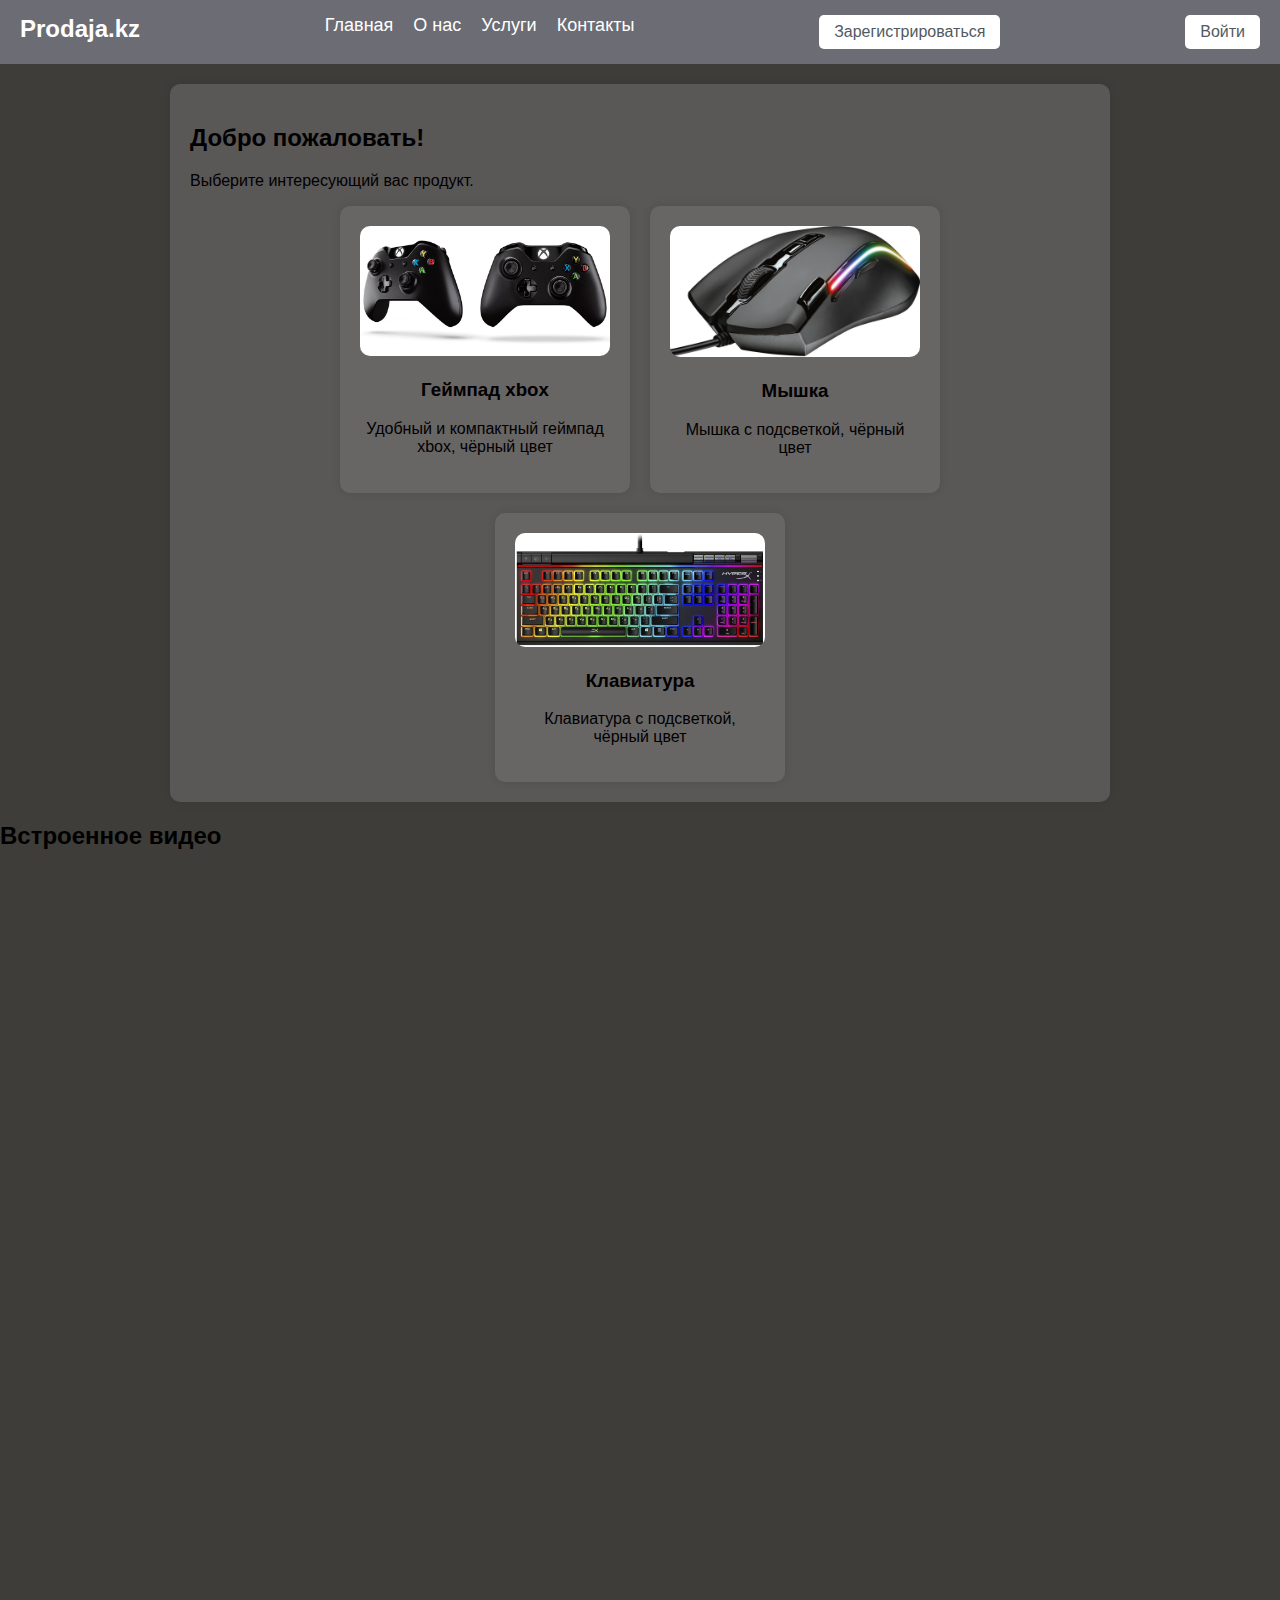
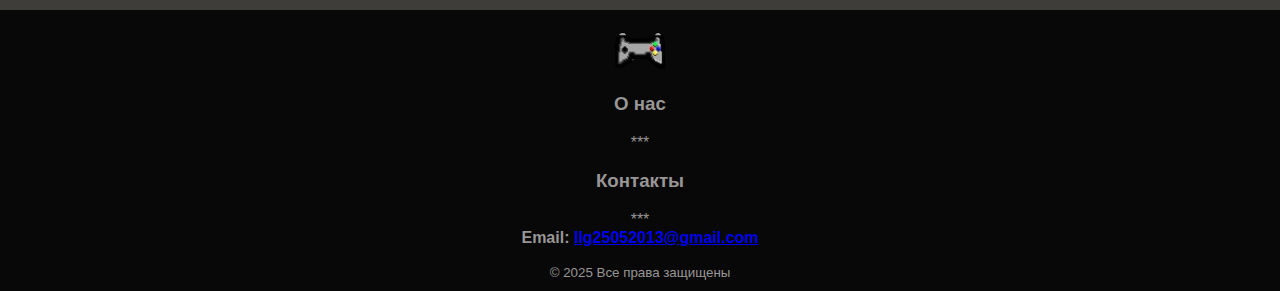
==== index.html @ 5f9cfe8a "Add files via upload" ====
<!DOCTYPE html>
<html lang="en">
<head>
    <meta charset="UTF-8">
    <meta name="viewport" content="width=device-width, initial-scale=1.0">
    <title>Prodaja.kz</title>
    <link rel="stylesheet" href="styles.css">
</head>
<body>
    <header>
        <div class="logo">Prodaja.kz</div>
        <nav class="nav">
            <a href="#">Главная</a>
            <a href="#">О нас</a>
            <a href="https://www.youtube.com/watch?v=dQw4w9WgXcQ">Услуги</a>
            <a href="#">Контакты</a>
        </nav>
        <a href="register.html"><button class="login-btn">Зарегистрироваться</button></a>
        <a href="login.html"><button class="login-btn2">Войти</button></a>
    </header>


    <div class="container">
        <h2>Добро пожаловать!</h2>
        <p>Выберите интересующий вас продукт.</p>
  
       <div class="cards">



          <div class="card">
            <img src="xbox_one_predzakaz7.png" alt="Картинка 1" />
            <h3>Геймпад xbox</h3>
            <p>Удобный и компактный геймпад xbox, чёрный цвет</p>
          </div> 
          <div class="card">
            <img src="1025381487.jpg" alt="Картинка 2" />
            <h3>Мышка</h3>
            <p>Мышка с подсветкой, чёрный цвет</p>
          </div>
          <div class="card">
            <img src="6999508033.jpg" alt="Картинка 3" />
            <h3>Клавиатура</h3>
            <p>Клавиатура с подсветкой, чёрный цвет</p>
          </div>
        </div>
      </div>
      <div class="custom-container">
       <h2>Встроенное видео</h2>
       <div class="video-wrapper">
        <iframe width="560" height="315" src="https://www.youtube.com/embed/5rnE7V4D7U4?si=wk_TByIMq3mz0T3u" title="YouTube video player" frameborder="0" allow="accelerometer; autoplay; clipboard-write; encrypted-media; gyroscope; picture-in-picture; web-share" referrerpolicy="strict-origin-when-cross-origin" allowfullscreen></iframe>
       </div>
      </div>
      <footer>
        <div>
          <div>
            <div>
              <img src="пнг4-removebg-preview.png" alt="logo" width="50">
            </div>
            <div class="footer-columns">
              <div class="footer-column">
                <h3>О нас</h3>
                <p>***</p>
              </div>
            </div>
            <div class="footer-column">
              <h3>Контакты</h3>
              <p>***
                <br><strong>Email: <a href="*">llg25052013@gmail.com</a></strong>
              </p>
            </div>
          </div>
          <center>
            <small>© 2025 Все права защищены</small>
          </center>
        </div>
      </footer>
    </body>
</html>
---- styles.css ----
body {
    font-family: Arial, sans-serif;
    margin: 0;
    padding: 0;
    background-color: rgb(63, 61, 57);
}
header {
    background-color: rgb(108, 108, 117);
    color: white;
    display: flex;
    justify-content: space-between;
    padding: 15px 20px;
}

.logo {
    font-size: 24px;
    font-weight: bold;
}

.nav {
    display: flex;
    gap: 20px;
}

.nav a {
    color: white;
    text-decoration: none;
    font-size: 18px;
}

.nav a:hover {
    text-decoration: underline;
  }
  .login-btn {
    background-color: white;
    color: #525961;
    padding: 8px 15px;
    border: none;
    border-radius: 5px;
    cursor: pointer;
    font-size: 16px;
  }
  .login-btn:hover {
    background-color: #4e4e4e;
  }

  .login-btn2 {
    background-color: white;
    color: #525961;
    padding: 8px 15px;
    border: none;
    border-radius: 5px;
    cursor: pointer;
    font-size: 16px;
  }
  .login-btn2:hover {
    background-color: #4e4e4e;
  }
  
  .container {
    max-width: 900px;
    margin: 20px auto;
    padding: 20px;
    background: rgb(90, 87, 87);
    border-radius: 10px;
    box-shadow: 0 0 10px rgba(0, 0, 0, 0.1);
  }
  .cards {
    display: flex;
    flex-wrap: wrap;
    gap: 20px;
    justify-content: center;
  }
  .card {
    background: #686565;
    border-radius: 10px;
    box-shadow: 0 0 10px rgba(0, 0, 0, 0.1);
    padding: 20px;
    width: 250px;
    text-align: center;
  }
  .card img {
    width: 100%;
    height: auto;
    border-radius: 10px;
  }
  footer {
    background-color: #080808;
    color: rgb(153, 150, 150);
    text-align: center;
    padding: 10px;
    margin-top: 20px;
  }

  .Custom-container {
    width: 100%;
    max-width: 800px;
    margin: 20px auto;
    padding: 20px;
    background-color: #525961;
    border-radius: 8px;
    box-shadow: 0 4px 8px rgba(0, 0, 0, 0.1);
    text-align: center;
  }


  .video-wrapper {
  position: relative;
  padding-bottom: 56.25%;
  height: 0;
  overflow: hidden;
  border-radius: 8px;
  }

  .video-wrapper iframe {
    position: absolute;
    top: 0;
    left: 0;
    width: 100%;
    height: 100%;
    border: none;
  }
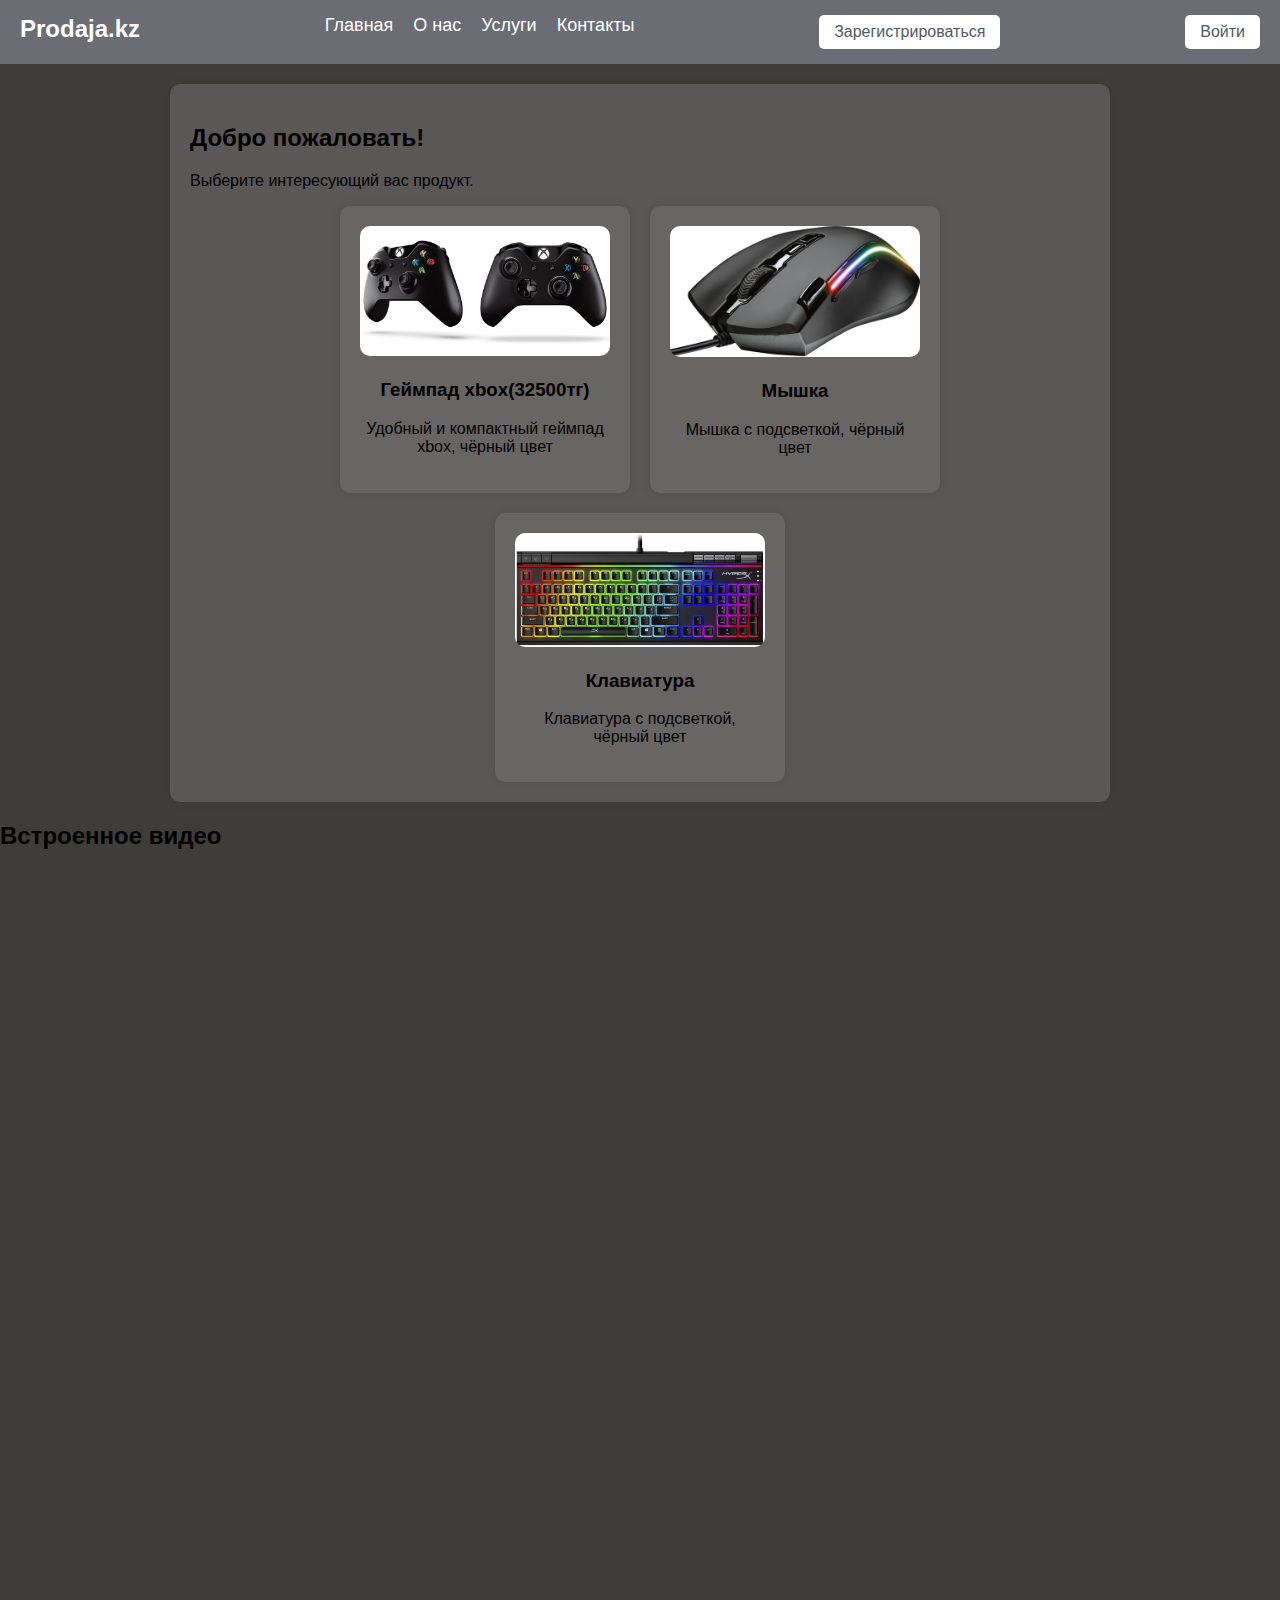
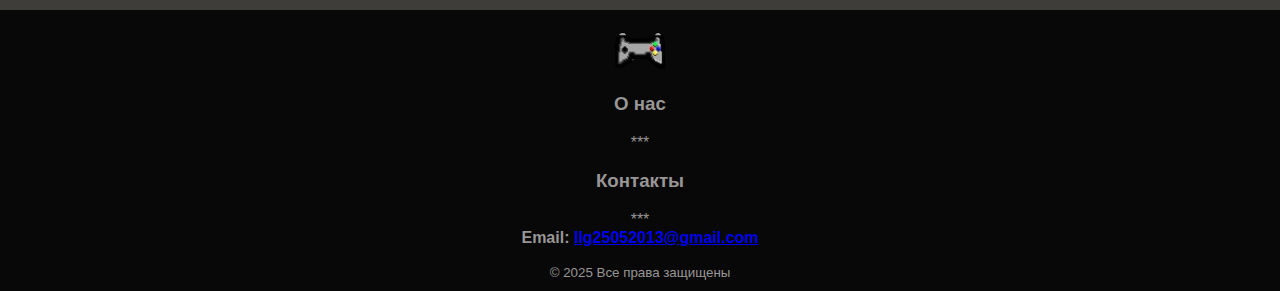
==== commit 7bfbfe58: "Update index.html" ====
--- a/index.html
+++ b/index.html
@@ -30,7 +30,7 @@
 
           <div class="card">
             <img src="xbox_one_predzakaz7.png" alt="Картинка 1" />
-            <h3>Геймпад xbox</h3>
+            <h3>Геймпад xbox(32500тг)</h3>
             <p>Удобный и компактный геймпад xbox, чёрный цвет</p>
           </div> 
           <div class="card">
@@ -76,4 +76,4 @@
         </div>
       </footer>
     </body>
-</html>+</html>
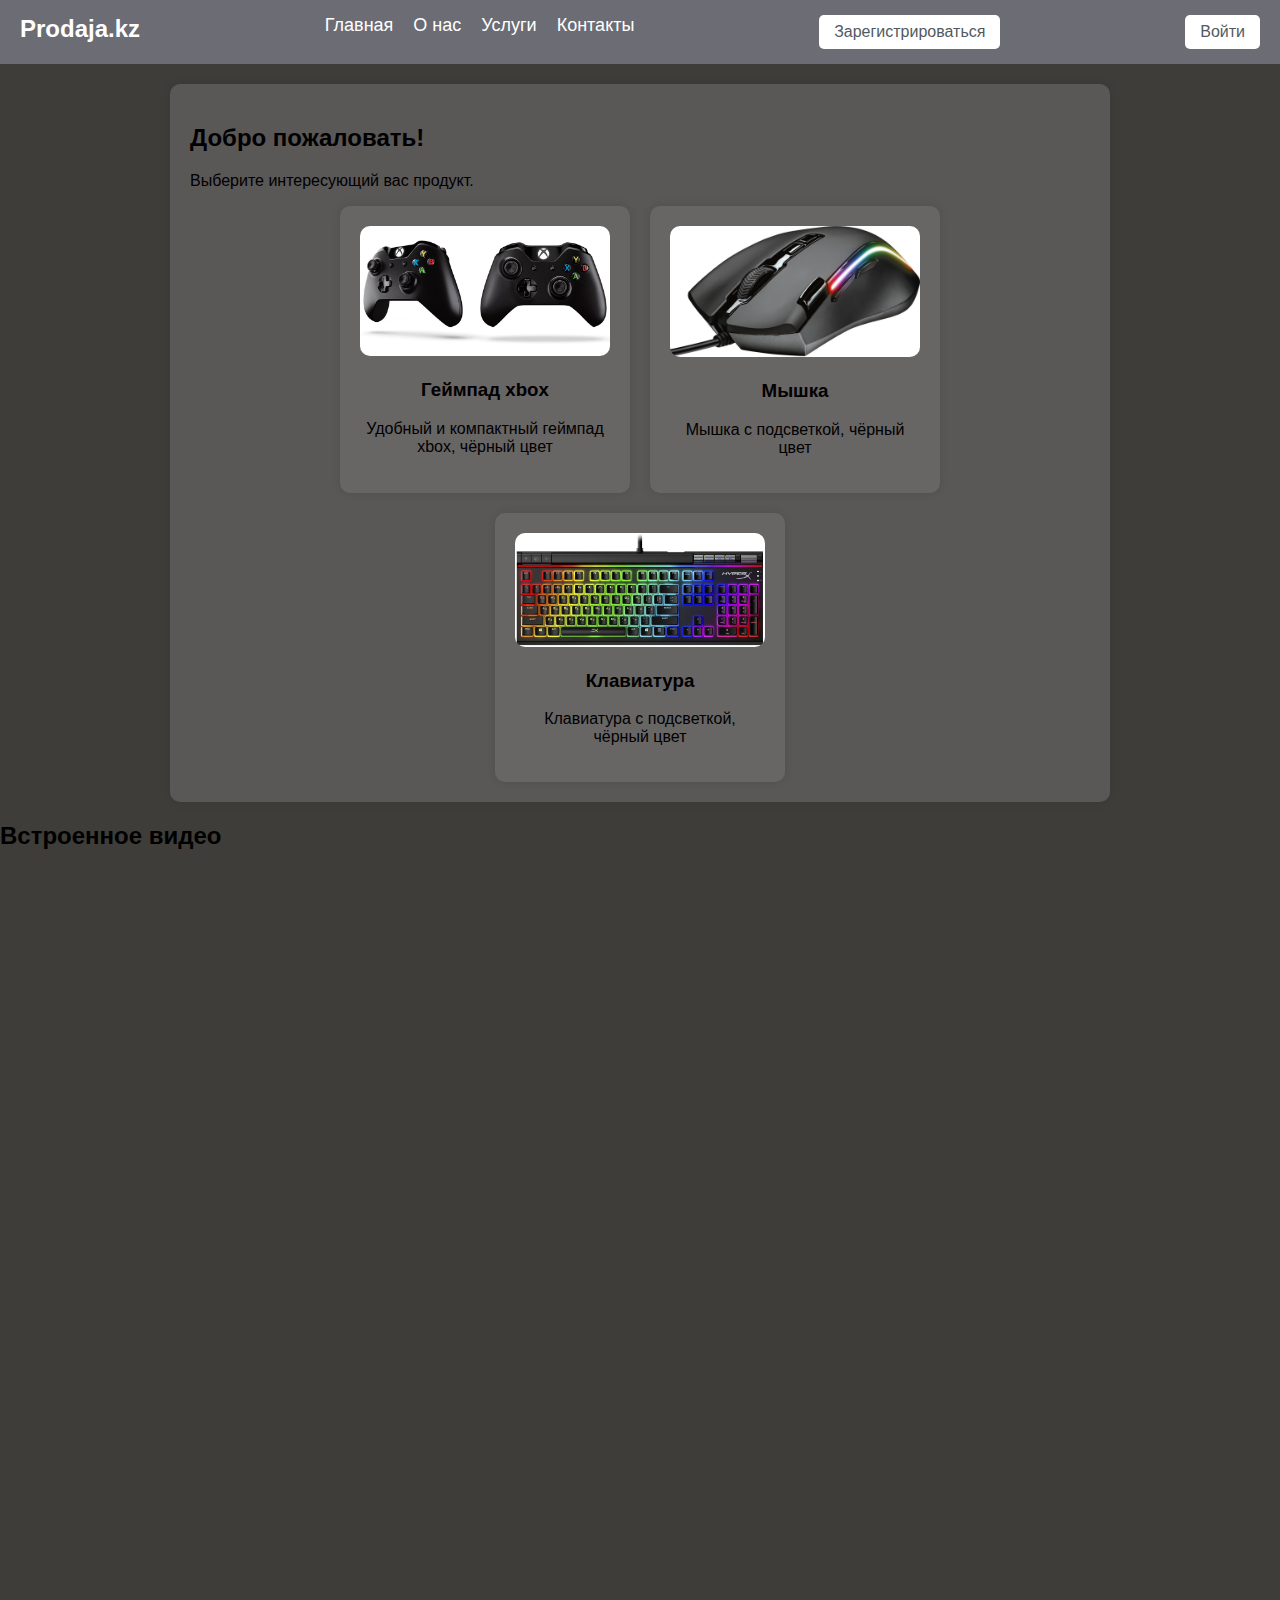
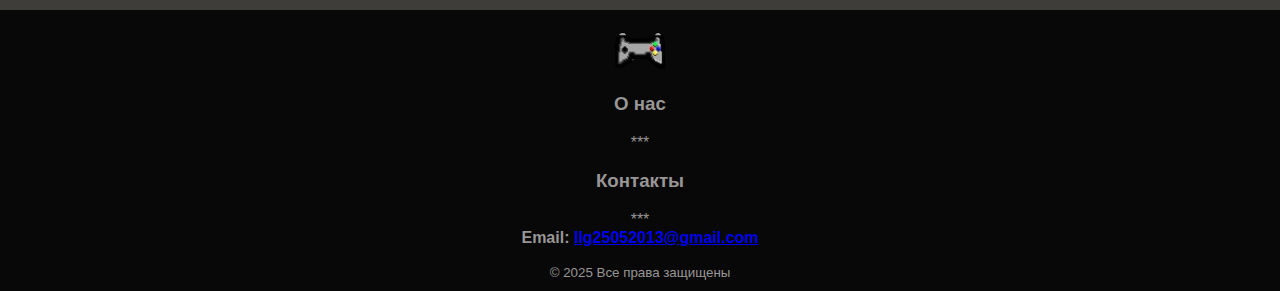
==== commit 1b79611e: "Update index.html" ====
--- a/index.html
+++ b/index.html
@@ -30,7 +30,7 @@
 
           <div class="card">
             <img src="xbox_one_predzakaz7.png" alt="Картинка 1" />
-            <h3>Геймпад xbox(32500тг)</h3>
+            <h3>Геймпад xbox</h3>
             <p>Удобный и компактный геймпад xbox, чёрный цвет</p>
           </div> 
           <div class="card">
